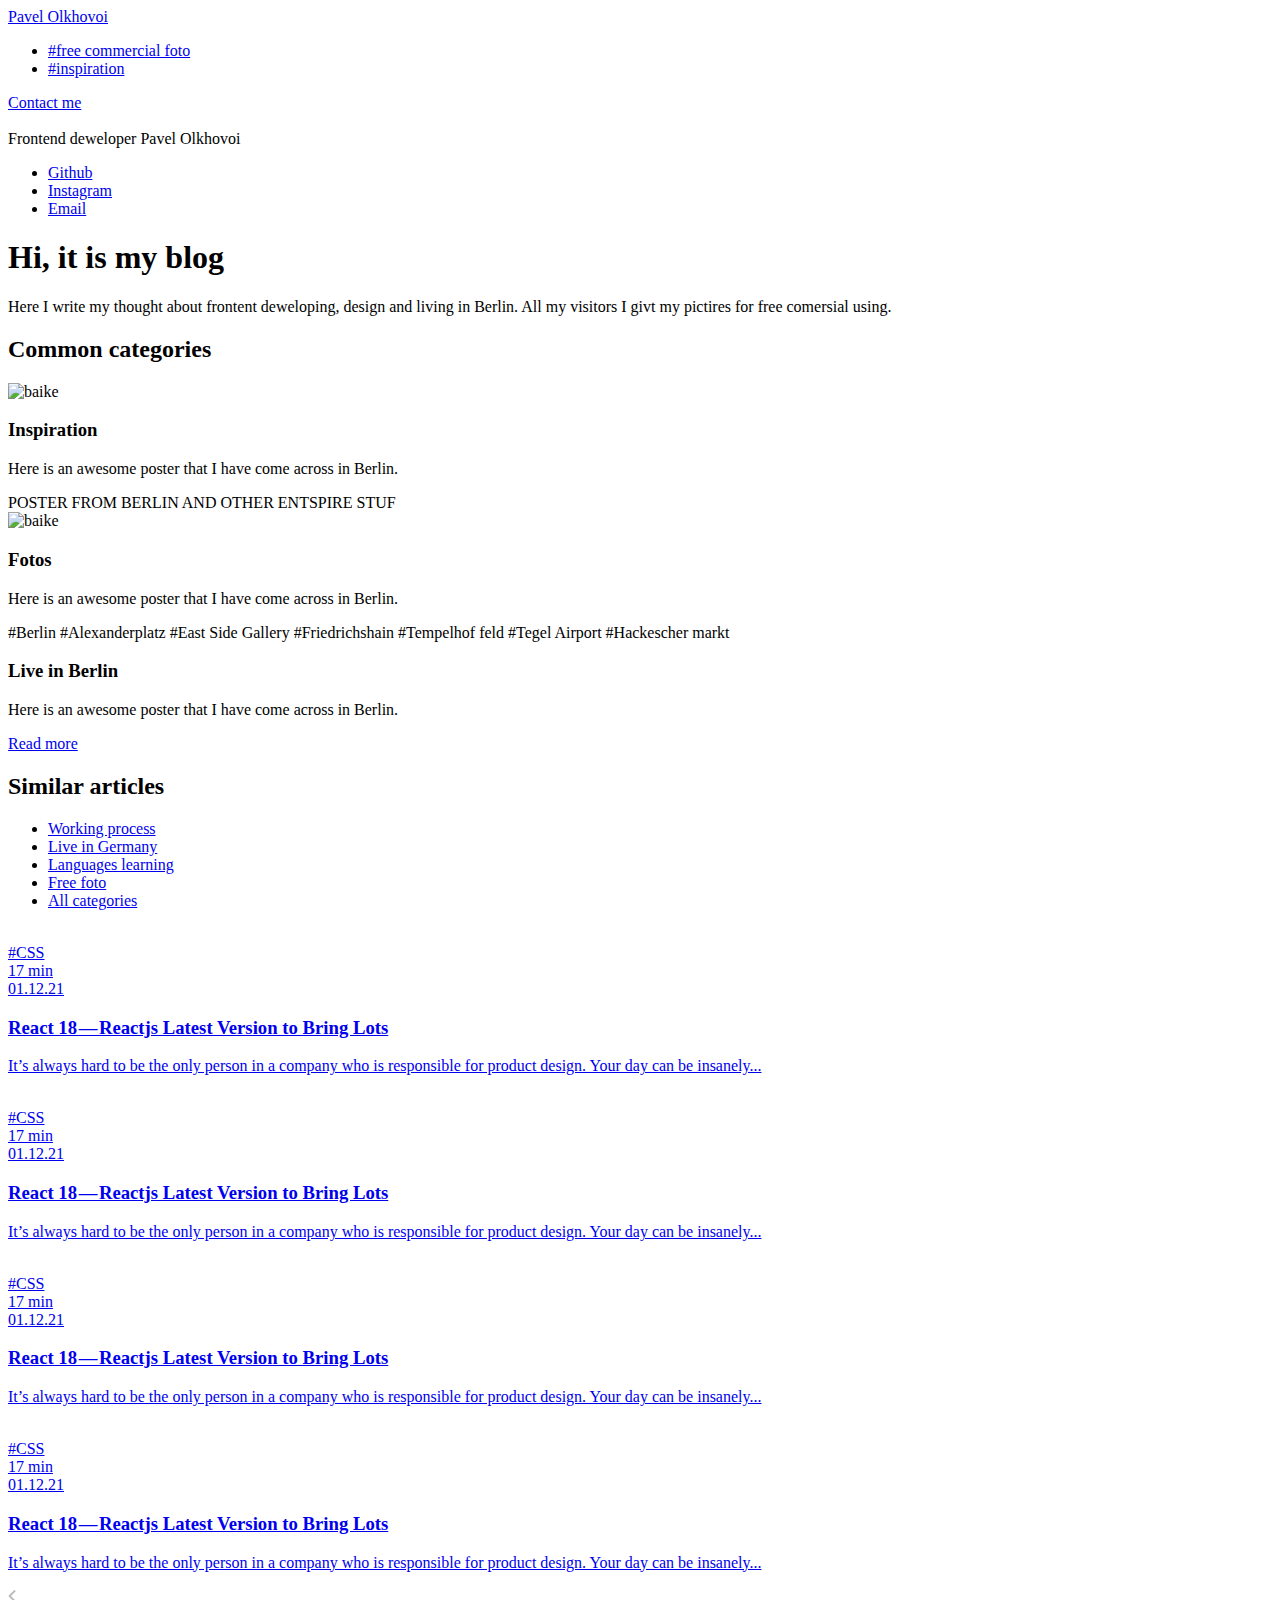
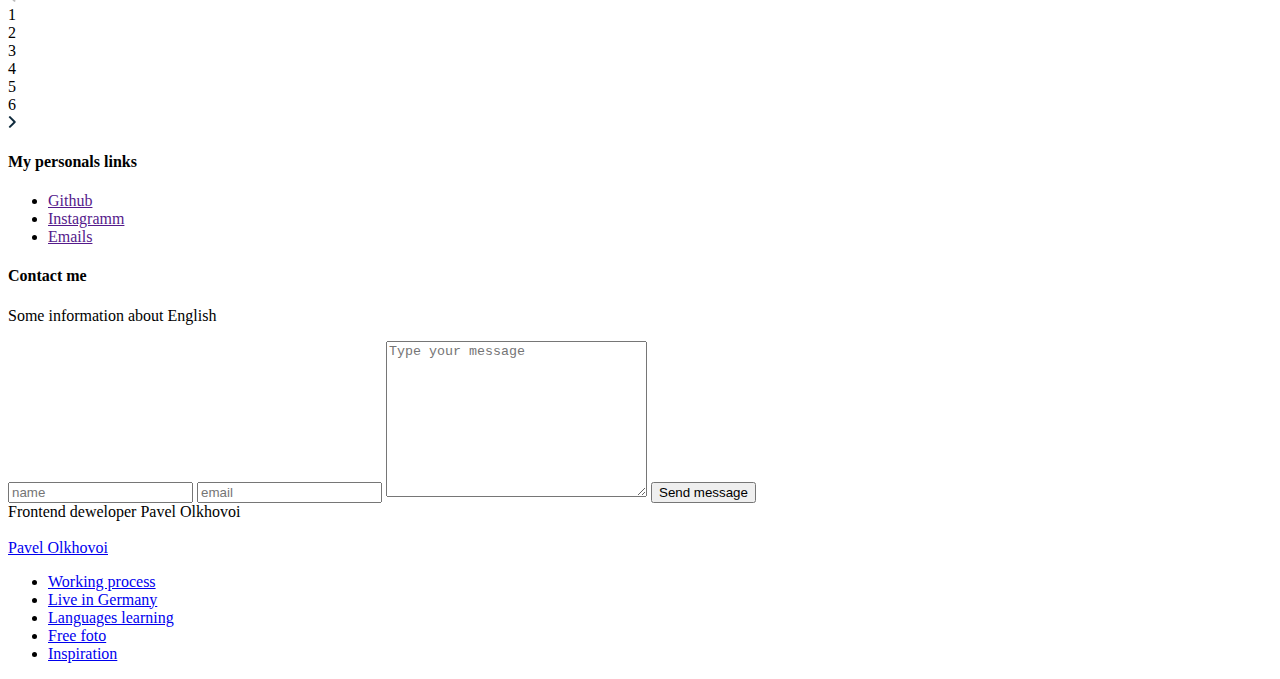
==== index.html @ 790a6400 "Add files via upload" ====
<!DOCTYPE html>
<html lang="en">
<head>
    <meta charset="UTF-8">
    <meta http-equiv="X-UA-Compatible" content="IE=edge">
    <meta name="viewport" content="width=device-width, initial-scale=1.0">
    <title>Pavel Olkhovoi</title>
    <link rel="preconnect" href="https://fonts.googleapis.com">
    <link rel="preconnect" href="https://fonts.gstatic.com" crossorigin>
    <link href="https://fonts.googleapis.com/css2?family=Lato&family=Poppins:wght@400;500;700&display=swap" rel="stylesheet">
    <link rel="stylesheet" href="css/style.css">
</head>
<body>
    <div class="wrapper">
        <div class="container">
            <header class="header">
                <div class="header__logo logo">
                    <a href="#" class="logo__link link">Pavel Olkhovoi</a>
                </div>
                <nav class="header__nav nav">
                    <ul class="nav__links">
                        <li class="nav__item">
                            <a href="#" class="nav__link link">#free commercial foto</a>
                        </li>
                        <li class="nav__item nav__item-link">
                            <a href="#" class="nav__link link">#inspiration</a>
                        </li>
                    </ul>
                </nav>
                <a href="#" class="header__button button">
                    <span class="button__text">Contact me</span>
                </a>
            </header>
            <main class="content">
                <div class="content__image">
                    <div class="content__image-cover">
                        <img src="img/photo-1628157588553-5eeea00af15c.jfif" alt="" class="content__img">
                    </div>
                    <span class="content__bage bage">Frontend deweloper Pavel Olkhovoi</span>
                </div>
                <nav class="content__nav nav">
                    <ul class="content__links">
                        <li class="content__item content__item-one">
                            <a href="#" class="content__link link">Github</a>
                        </li>
                        <li class="content__item">
                            <a href="#" class="content__link link">Instagram</a>
                        </li>
                        <li class="content__item">
                            <a href="#" class="content__link link">Email</a>
                        </li>
                    </ul>
                </nav>
                <div class="content__hero">
                    <h1 class="content__title title">Hi, it is my blog</h1>
                    <p class="title__description">
                        Here I write my thought about frontent deweloping,
                        design and living in Berlin. 
                        All my visitors I givt my pictires for free comersial using.
                    </p>
                </div>
            </main>
            <section class="categories">
                <div class="categories__header">
                    <h2 class="categories__tile title">
                        Common categories
                    </h2>
                </div>
                <div class="categories__banner  categories__banner-inspiration banner">
                    <div class="banner__promo">
                        <div class="banner__image">
                            <img src="img/photo-1605731693953-ebbbeb3c091c.jpg" alt="baike" class="banner__img">
                        </div>
                    </div>
                    <div class="banner__category">
                        <h3 class="banner__title title">Inspiration</h3>
                        <p class="banner__text">
                            Here is an awesome poster that I have come across in Berlin.
                        </p>
                    </div>
                    <span class="footer__bage bage">POSTER FROM BERLIN AND OTHER ENTSPIRE STUF</span>
                </div>
                <div class="categories__banner  categories__banner-fotos banner">
                    <div class="banner__promo">
                        <div class="banner__image">
                            <img src="img/photo-1605731693953-ebbbeb3c091c.jpg" alt="baike" class="banner__img">
                        </div>
                    </div>
                    <div class="banner__category banner__category-biggest">
                        <h3 class="banner__title title banner__title-big">Fotos</h3>
                        <p class="banner__text">
                            Here is an awesome poster that I have come across in Berlin.
                        </p>
                    </div>
                    <span class="banner__bage bage">#Berlin #Alexanderplatz #East Side Gallery #Friedrichshain #Tempelhof feld #Tegel Airport
                        #Hackescher markt
                    </span>
                </div>
                <div class="categories__banner  categories__banner-live banner">
                    <div class="banner__category banner__category-live">
                        <h3 class="banner__title title">Live in Berlin</h3>
                        <p class="banner__text">
                            Here is an awesome poster that I have come across in Berlin.
                        </p>
                        <a href="#" class="banner__link link">Read more</a>
                    </div>
                </div>
            </section>
            <section class="article-grid article-grid__header-side">
                <div class="article-grid__title-box">
                    <h2 class="article-grid__title title">Similar articles</h2>
                </div>
                <div class="article-grid__sidebar">
                    <ul class="sidebar__categories">
                        <li class="sidebar__list">
                            <a href="#" class="seidbar__link link">Working process</a>
                        </li>
                        <li class="sidebar__list">
                            <a href="#" class="seidbar__link link">Live in Germany</a>
                        </li>
                        <li class="sidebar__list">
                            <a href="#" class="seidbar__link link">Languages learning</a>
                        </li>
                        <li class="sidebar__list">
                            <a href="#" class="seidbar__link link">Free foto</a>
                        </li>
                        <li class="sidebar__list">
                            <a href="#" class="seidbar__link link">All categories</a>
                        </li>
                    </ul> 
                </div>
                <div class="article-grid__cover article-grid__cover-main">
                    <article class="article__wrapper article-grid__wrapper">
                        <a href="article.html" class="article__link">
                            <div class="article__image">
                                <div class="article__cover">
                                    <img src="/img/photo-1605731693953-ebbbeb3c091c.jpg" alt="" class="article__img">
                                </div>
                                <span class="article__bage bage">
                                    <div class="article__category">#CSS</div>
                                    <div class="article__time">17 min</div>
                                    <div class="article__date">01.12.21</div>
                                </span>
                            </div>
                            <h3 class="article__title">React 18 — Reactjs Latest Version to Bring Lots</h3>
                            <p class="article__text">It’s always hard to be the only person in a company who is responsible for product design. Your day can be insanely...</p>
                        </a>
                    </article>
                    <article class="article__wrapper article-grid__wrapper">
                        <a href="article.html" class="article__link">
                            <div class="article__image">
                                <div class="article__cover">
                                    <img src="/img/photo-1605731693953-ebbbeb3c091c.jpg" alt="" class="article__img">
                                </div>
                                <span class="article__bage bage">
                                    <div class="article__category">#CSS</div>
                                    <div class="article__time">17 min</div>
                                    <div class="article__date">01.12.21</div>
                                </span>
                            </div>
                            <h3 class="article__title">React 18 — Reactjs Latest Version to Bring Lots</h3>
                            <p class="article__text">It’s always hard to be the only person in a company who is responsible for product design. Your day can be insanely...</p>
                        </a>
                    </article>
                    <article class="article__wrapper article-grid__wrapper">
                        <a href="article.html" class="article__link">
                            <div class="article__image">
                                <div class="article__cover">
                                    <img src="/img/photo-1605731693953-ebbbeb3c091c.jpg" alt="" class="article__img">
                                </div>
                                <span class="article__bage bage">
                                    <div class="article__category">#CSS</div>
                                    <div class="article__time">17 min</div>
                                    <div class="article__date">01.12.21</div>
                                </span>
                            </div>
                            <h3 class="article__title">React 18 — Reactjs Latest Version to Bring Lots</h3>
                            <p class="article__text">It’s always hard to be the only person in a company who is responsible for product design. Your day can be insanely...</p>
                        </a>
                    </article>
                    <article class="article__wrapper article-grid__wrapper">
                        <a href="article.html" class="article__link">
                            <div class="article__image">
                                <div class="article__cover">
                                    <img src="/img/photo-1605731693953-ebbbeb3c091c.jpg" alt="" class="article__img">
                                </div>
                                <span class="article__bage bage">
                                    <div class="article__category">#CSS</div>
                                    <div class="article__time">17 min</div>
                                    <div class="article__date">01.12.21</div>
                                </span>
                            </div>
                            <h3 class="article__title">React 18 — Reactjs Latest Version to Bring Lots</h3>
                            <p class="article__text">It’s always hard to be the only person in a company who is responsible for product design. Your day can be insanely...</p>
                        </a>
                    </article>
                </div>
                <div class="pagination__grid">
                    <div class="articles-pagination pagination">
                        <div class="pagination__items">
                            <div class="pagination__arrow pagination__arrow-left">
                                <svg width="8" height="12" viewBox="0 0 8 12" fill="none" xmlns="http://www.w3.org/2000/svg">
                                    <path d="M0.914336 6.71997C0.773643 6.57946 0.694511 6.38882 0.694336 6.18997V5.80997C0.69664 5.61156 0.775452 5.4217 0.914336 5.27997L6.05434 0.149974C6.14822 0.055318 6.27602 0.0020752 6.40934 0.0020752C6.54265 0.0020752 6.67045 0.055318 6.76434 0.149974L7.47434 0.859974C7.5684 0.952138 7.62141 1.07828 7.62141 1.20997C7.62141 1.34166 7.5684 1.46781 7.47434 1.55997L3.02434 5.99997L7.47434 10.44C7.56899 10.5339 7.62224 10.6617 7.62224 10.795C7.62224 10.9283 7.56899 11.0561 7.47434 11.15L6.76434 11.85C6.67045 11.9446 6.54265 11.9979 6.40934 11.9979C6.27602 11.9979 6.14822 11.9446 6.05434 11.85L0.914336 6.71997Z" fill="#BCBCBC"/>
                                </svg>
                            </div>
                            <div class="pagination__item pagination__item-active">1</div>
                            <div class="pagination__item">2</div>
                            <div class="pagination__item">3</div>
                            <div class="pagination__item">4</div>
                            <div class="pagination__item">5</div>
                            <div class="pagination__item">6</div>
                            <div class="pagination__arrow pagination__arrow-right">
                                <svg width="8" height="12" viewBox="0 0 8 12" fill="none" xmlns="http://www.w3.org/2000/svg">
                                    <path d="M7.47434 6.71997C7.61503 6.57946 7.69416 6.38882 7.69434 6.18997V5.80997C7.69203 5.61156 7.61322 5.4217 7.47434 5.27997L2.33434 0.149974C2.24045 0.055318 2.11265 0.0020752 1.97934 0.0020752C1.84602 0.0020752 1.71822 0.055318 1.62434 0.149974L0.914336 0.859974C0.820271 0.952138 0.767264 1.07828 0.767264 1.20997C0.767264 1.34166 0.820271 1.46781 0.914336 1.55997L5.36434 5.99997L0.914336 10.44C0.819679 10.5339 0.766437 10.6617 0.766437 10.795C0.766437 10.9283 0.819679 11.0561 0.914336 11.15L1.62434 11.85C1.71822 11.9446 1.84602 11.9979 1.97934 11.9979C2.11265 11.9979 2.24045 11.9446 2.33434 11.85L7.47434 6.71997Z" fill="#0F2B3D"/>
                                </svg>
                            </div>
                        </div>
                    </div>
                </div>
            </section>
        </div>
        <footer class="footer">
            <div class="footer__grid container">
                <div class="footer__social">
                    <h4 class="footer__title">My personals links</h4>
                    <ul class="footer__links">
                         <li class="footer__links-item">
                             <a href="" class="footer__link link">Github</a>
                         </li>
                         <li class="footer__links-item">
                             <a href="" class="footer__link link">Instagramm</a>
                         </li>
                         <li class="footer__links-item">
                             <a href="" class="footer__link link">Emails</a>
                         </li>
                     </ul>
                </div>
                <div class="footer__form">
                    <h4 class="footer__title">Contact me</h4>
                    <p class="title__text">Some information about English</p>
                    <form action="#" class="form">
                        <input class="form__name" type="text" placeholder="name">
                        <input class="form__email" type="email" placeholder="email">
                        <textarea class="form__textarea" name="message" id="" cols="30" rows="10" placeholder="Type your message"></textarea>
                        <button class="form__btn button">Send message</button>
                    </form>
                </div>
                <div class="footer__image">
                    <span class="footer__bage bage">Frontend deweloper Pavel Olkhovoi</span>
                    <div class="footer__img-cover">
                        <img src="/img/photo-1580489944761-15a19d654956.jfif" alt="" class="footer__img">
                    </div>
                </div>
                <div class="footer__name">
                    <a href="#" class="footer__link-name link">Pavel Olkhovoi</a>
                </div>
                <nav class="footer__navigation">
                    <ul class="footer__category">
                        <li class="footer__category-link">
                            <a href="#" class="footer__category-link">Working process</a>
                        </li>
                        <li class="footer__category-link">
                             <a href="#" class="footer__category-link">Live in Germany</a>
                         </li>
                         <li class="footer__category-link">
                             <a href="#" class="footer__category-link">Languages learning</a>
                         </li>
                         <li class="footer__category-link">
                             <a href="#" class="footer__category-link">Free foto</a>
                         </li>
                         <li class="footer__category-link">
                             <a href="#" class="footer__category-link">Inspiration</a>
                         </li>
                    </ul>
                </nav>
            </div>
         </footer>
    </div>
</body>
<script src="js/main.js"></script>
</html>
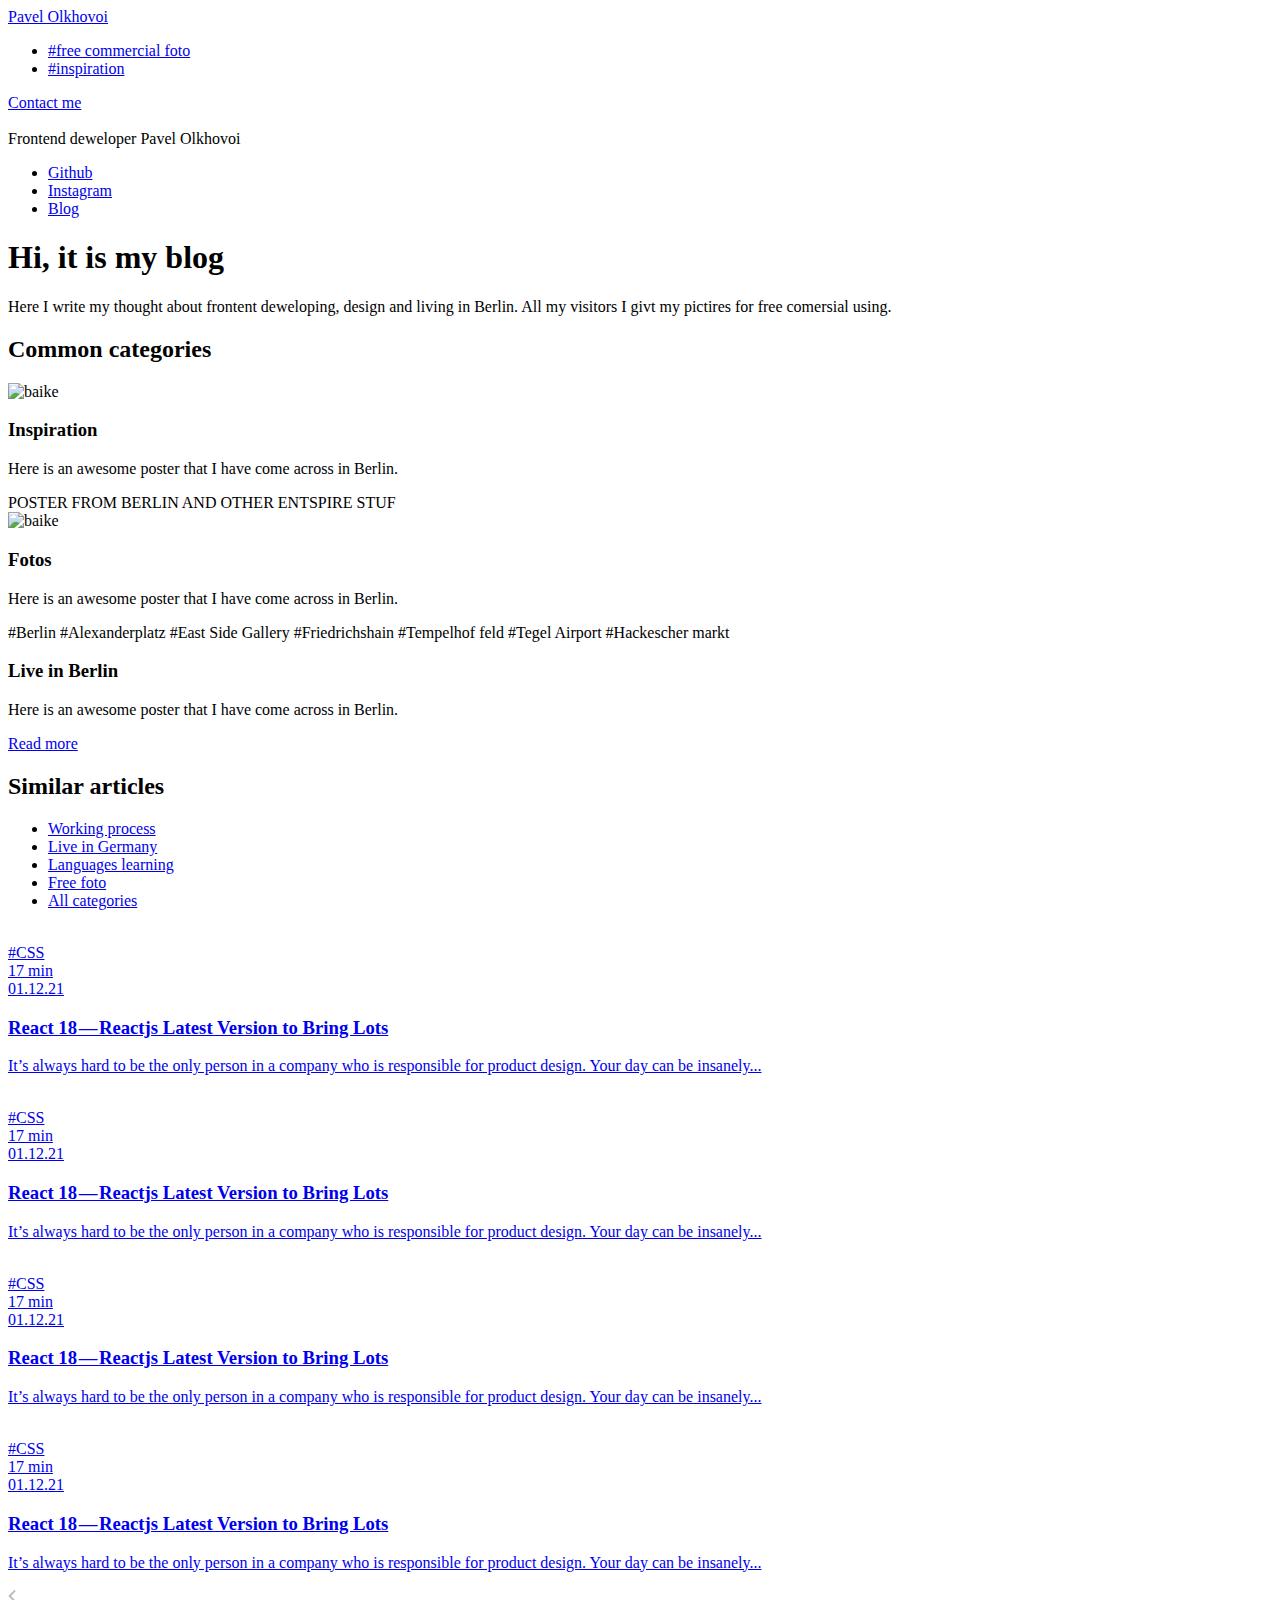
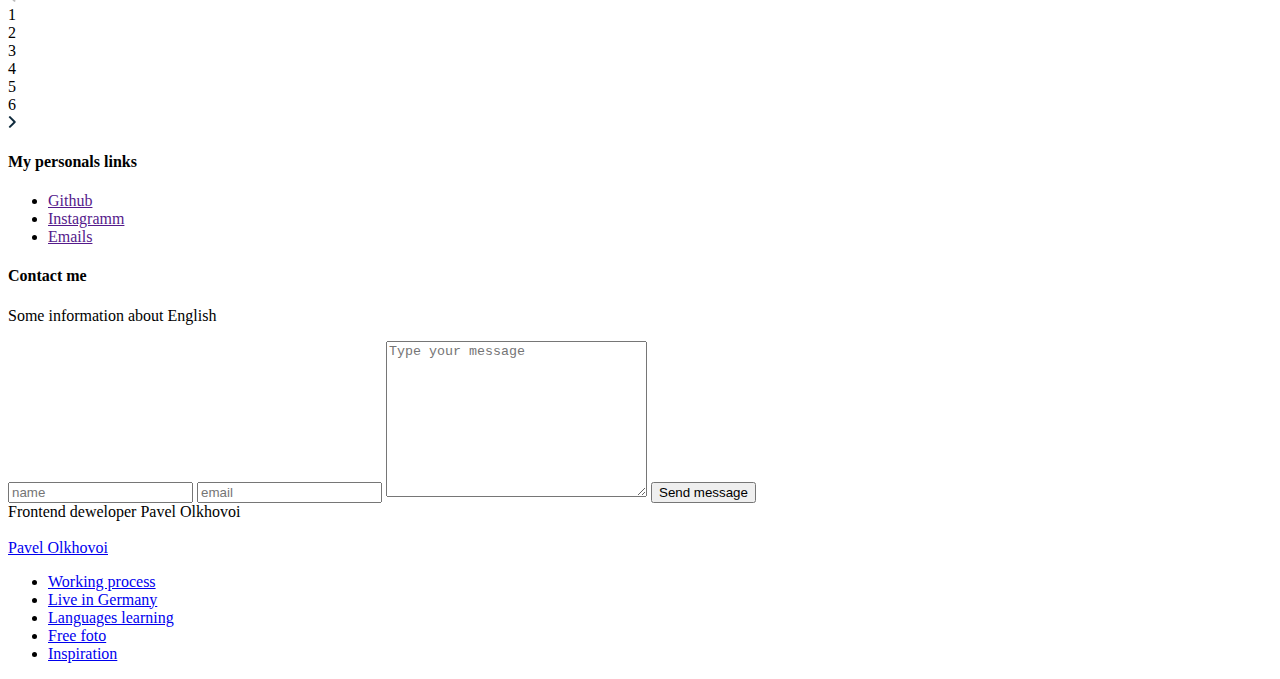
==== commit 0cf17f35: "Add files via upload" ====
--- a/index.html
+++ b/index.html
@@ -41,13 +41,13 @@
                 <nav class="content__nav nav">
                     <ul class="content__links">
                         <li class="content__item content__item-one">
-                            <a href="#" class="content__link link">Github</a>
+                            <a href="https://github.com/PavelOlkhovoi" class="content__link link">Github</a>
                         </li>
                         <li class="content__item">
                             <a href="#" class="content__link link">Instagram</a>
                         </li>
                         <li class="content__item">
-                            <a href="#" class="content__link link">Email</a>
+                            <a href="categories.html" class="content__link link">Blog</a>
                         </li>
                     </ul>
                 </nav>
@@ -134,55 +134,55 @@
                         <a href="article.html" class="article__link">
                             <div class="article__image">
                                 <div class="article__cover">
-                                    <img src="/img/photo-1605731693953-ebbbeb3c091c.jpg" alt="" class="article__img">
-                                </div>
-                                <span class="article__bage bage">
-                                    <div class="article__category">#CSS</div>
-                                    <div class="article__time">17 min</div>
-                                    <div class="article__date">01.12.21</div>
-                                </span>
-                            </div>
-                            <h3 class="article__title">React 18 — Reactjs Latest Version to Bring Lots</h3>
-                            <p class="article__text">It’s always hard to be the only person in a company who is responsible for product design. Your day can be insanely...</p>
-                        </a>
-                    </article>
-                    <article class="article__wrapper article-grid__wrapper">
-                        <a href="article.html" class="article__link">
-                            <div class="article__image">
-                                <div class="article__cover">
-                                    <img src="/img/photo-1605731693953-ebbbeb3c091c.jpg" alt="" class="article__img">
-                                </div>
-                                <span class="article__bage bage">
-                                    <div class="article__category">#CSS</div>
-                                    <div class="article__time">17 min</div>
-                                    <div class="article__date">01.12.21</div>
-                                </span>
-                            </div>
-                            <h3 class="article__title">React 18 — Reactjs Latest Version to Bring Lots</h3>
-                            <p class="article__text">It’s always hard to be the only person in a company who is responsible for product design. Your day can be insanely...</p>
-                        </a>
-                    </article>
-                    <article class="article__wrapper article-grid__wrapper">
-                        <a href="article.html" class="article__link">
-                            <div class="article__image">
-                                <div class="article__cover">
-                                    <img src="/img/photo-1605731693953-ebbbeb3c091c.jpg" alt="" class="article__img">
-                                </div>
-                                <span class="article__bage bage">
-                                    <div class="article__category">#CSS</div>
-                                    <div class="article__time">17 min</div>
-                                    <div class="article__date">01.12.21</div>
-                                </span>
-                            </div>
-                            <h3 class="article__title">React 18 — Reactjs Latest Version to Bring Lots</h3>
-                            <p class="article__text">It’s always hard to be the only person in a company who is responsible for product design. Your day can be insanely...</p>
-                        </a>
-                    </article>
-                    <article class="article__wrapper article-grid__wrapper">
-                        <a href="article.html" class="article__link">
-                            <div class="article__image">
-                                <div class="article__cover">
-                                    <img src="/img/photo-1605731693953-ebbbeb3c091c.jpg" alt="" class="article__img">
+                                    <img src="../img/photo-1580489944761-15a19d654956.jfif" alt="" class="article__img">
+                                </div>
+                                <span class="article__bage bage">
+                                    <div class="article__category">#CSS</div>
+                                    <div class="article__time">17 min</div>
+                                    <div class="article__date">01.12.21</div>
+                                </span>
+                            </div>
+                            <h3 class="article__title">React 18 — Reactjs Latest Version to Bring Lots</h3>
+                            <p class="article__text">It’s always hard to be the only person in a company who is responsible for product design. Your day can be insanely...</p>
+                        </a>
+                    </article>
+                    <article class="article__wrapper article-grid__wrapper">
+                        <a href="article.html" class="article__link">
+                            <div class="article__image">
+                                <div class="article__cover">
+                                    <img src="../img/photo-1599566150163-29194dcaad36.jfif" alt="" class="article__img">
+                                </div>
+                                <span class="article__bage bage">
+                                    <div class="article__category">#CSS</div>
+                                    <div class="article__time">17 min</div>
+                                    <div class="article__date">01.12.21</div>
+                                </span>
+                            </div>
+                            <h3 class="article__title">React 18 — Reactjs Latest Version to Bring Lots</h3>
+                            <p class="article__text">It’s always hard to be the only person in a company who is responsible for product design. Your day can be insanely...</p>
+                        </a>
+                    </article>
+                    <article class="article__wrapper article-grid__wrapper">
+                        <a href="article.html" class="article__link">
+                            <div class="article__image">
+                                <div class="article__cover">
+                                    <img src="../img/photo-1628157588553-5eeea00af15c.jfif" alt="" class="article__img">
+                                </div>
+                                <span class="article__bage bage">
+                                    <div class="article__category">#CSS</div>
+                                    <div class="article__time">17 min</div>
+                                    <div class="article__date">01.12.21</div>
+                                </span>
+                            </div>
+                            <h3 class="article__title">React 18 — Reactjs Latest Version to Bring Lots</h3>
+                            <p class="article__text">It’s always hard to be the only person in a company who is responsible for product design. Your day can be insanely...</p>
+                        </a>
+                    </article>
+                    <article class="article__wrapper article-grid__wrapper">
+                        <a href="article.html" class="article__link">
+                            <div class="article__image">
+                                <div class="article__cover">
+                                    <img src="../img/photo-1580489944761-15a19d654956.jfif" alt="" class="article__img">
                                 </div>
                                 <span class="article__bage bage">
                                     <div class="article__category">#CSS</div>
@@ -248,7 +248,7 @@
                 <div class="footer__image">
                     <span class="footer__bage bage">Frontend deweloper Pavel Olkhovoi</span>
                     <div class="footer__img-cover">
-                        <img src="/img/photo-1580489944761-15a19d654956.jfif" alt="" class="footer__img">
+                        <img src="../img/photo-1580489944761-15a19d654956.jfif" alt="" class="footer__img">
                     </div>
                 </div>
                 <div class="footer__name">
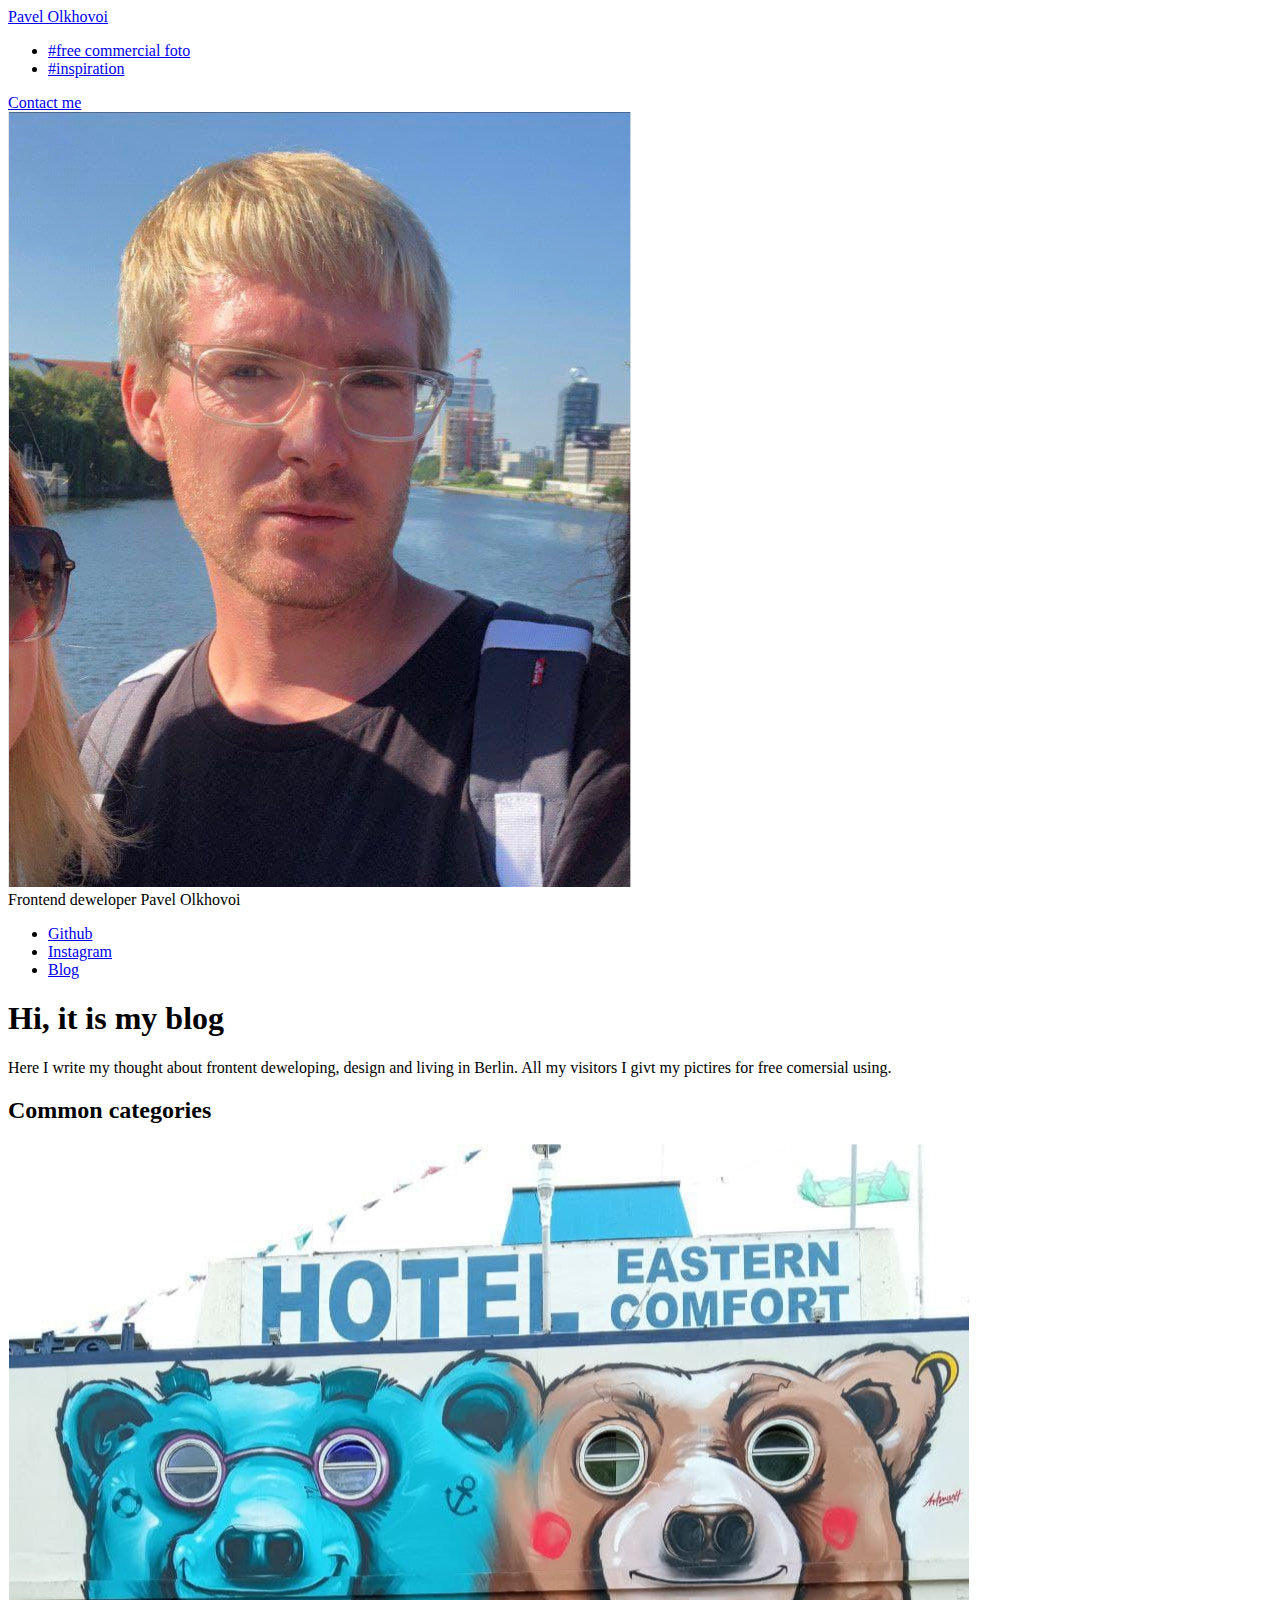
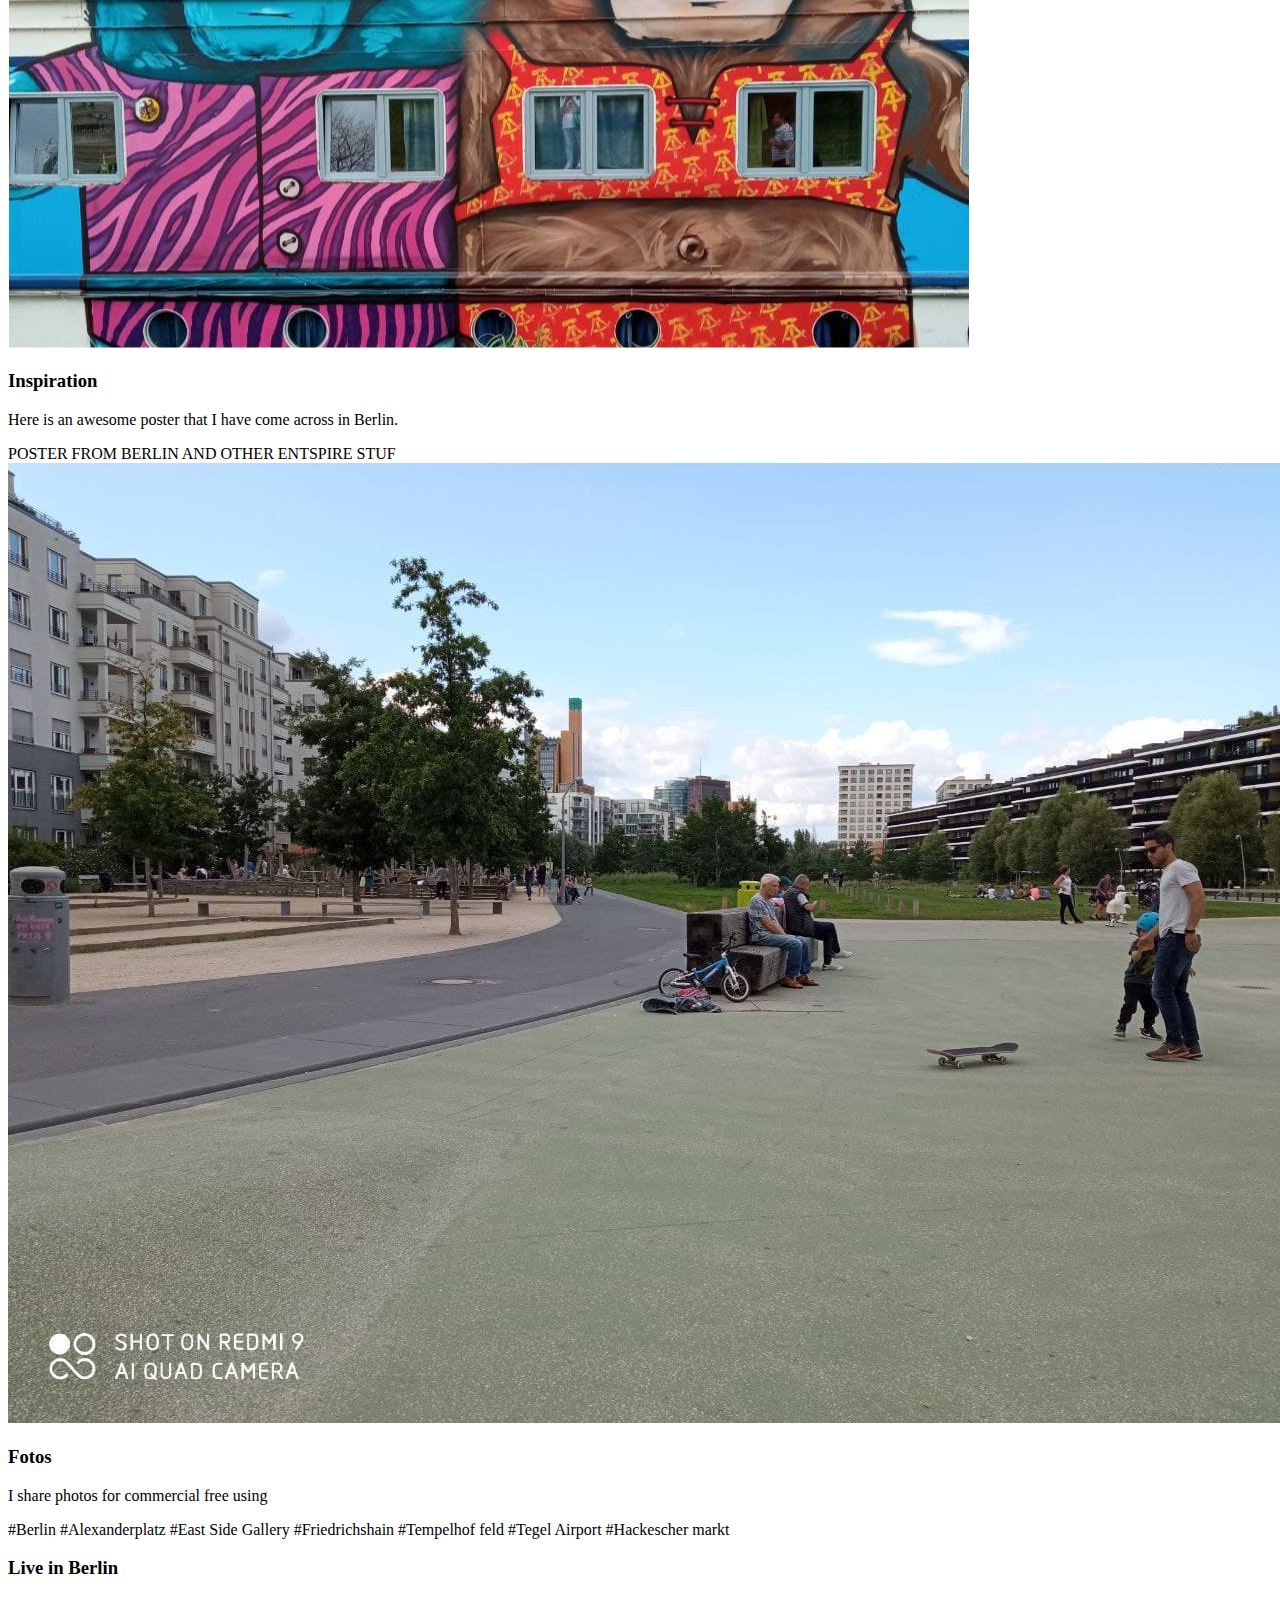
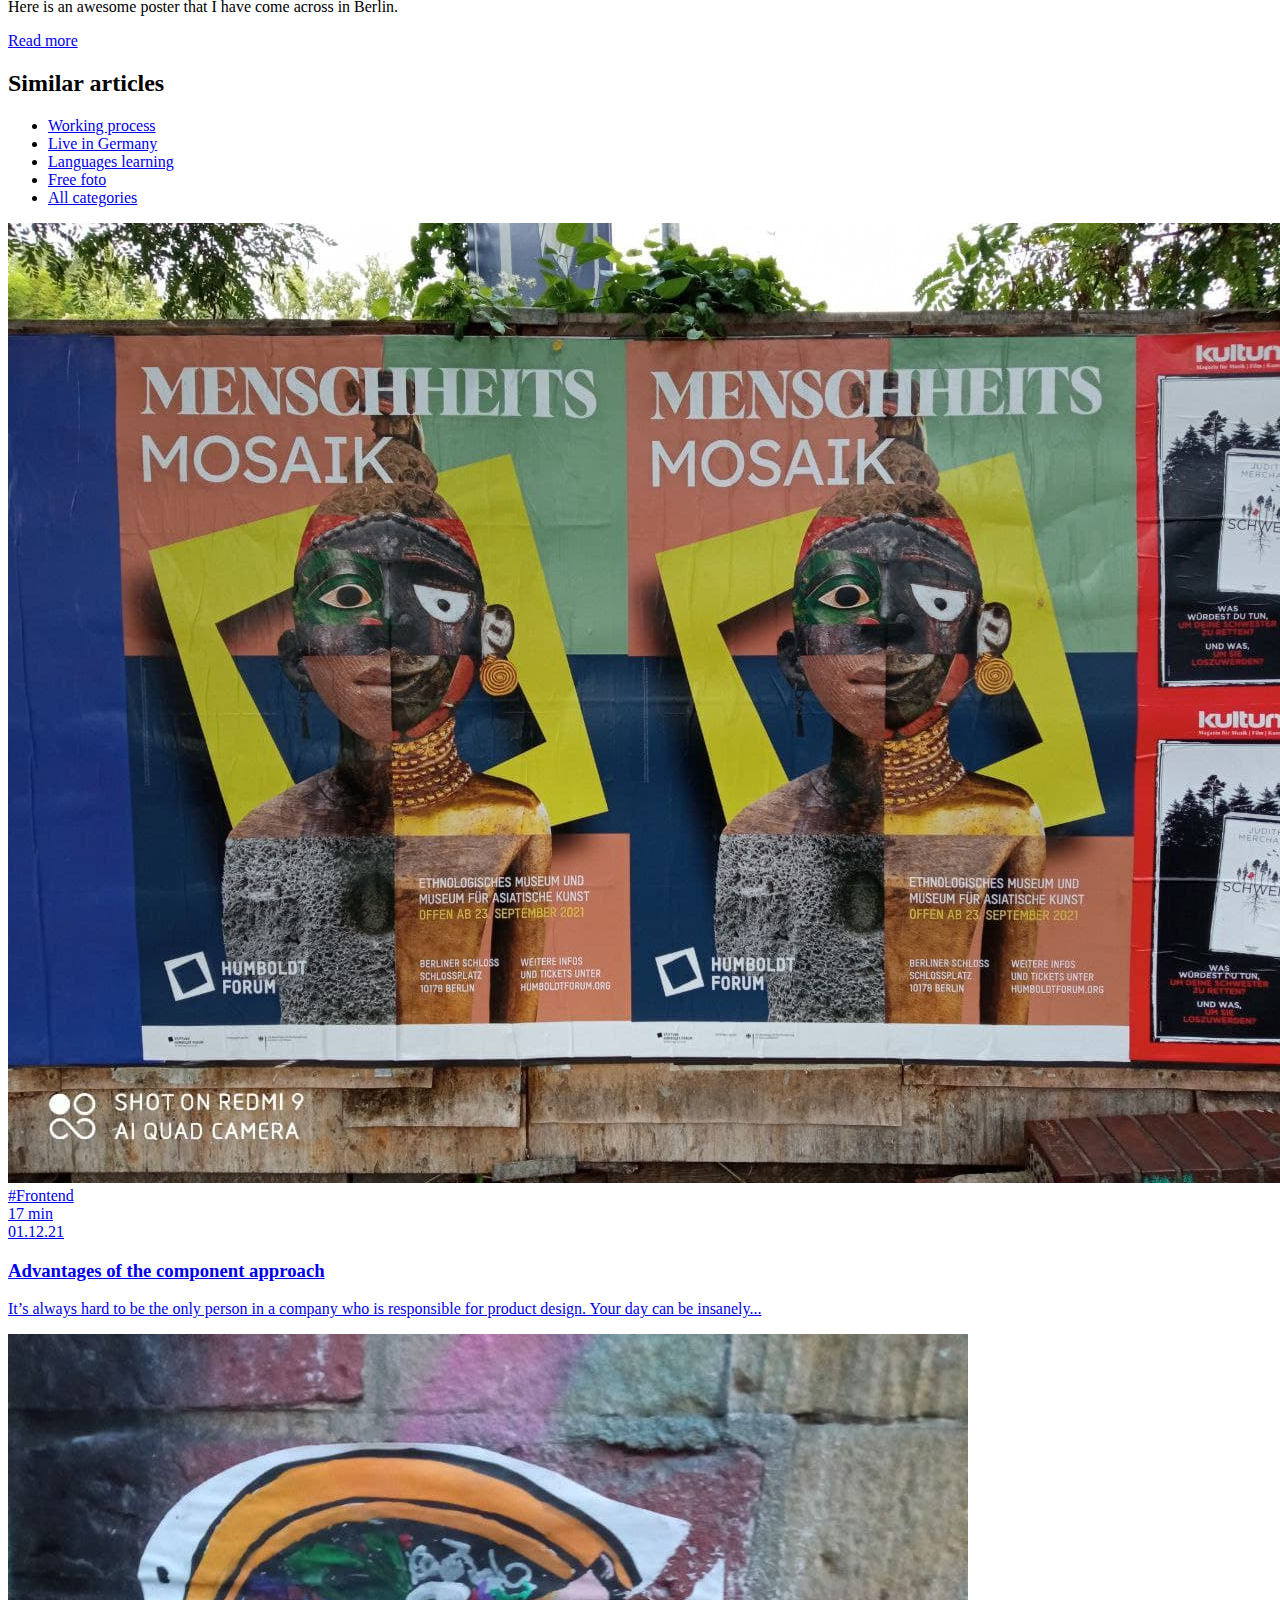
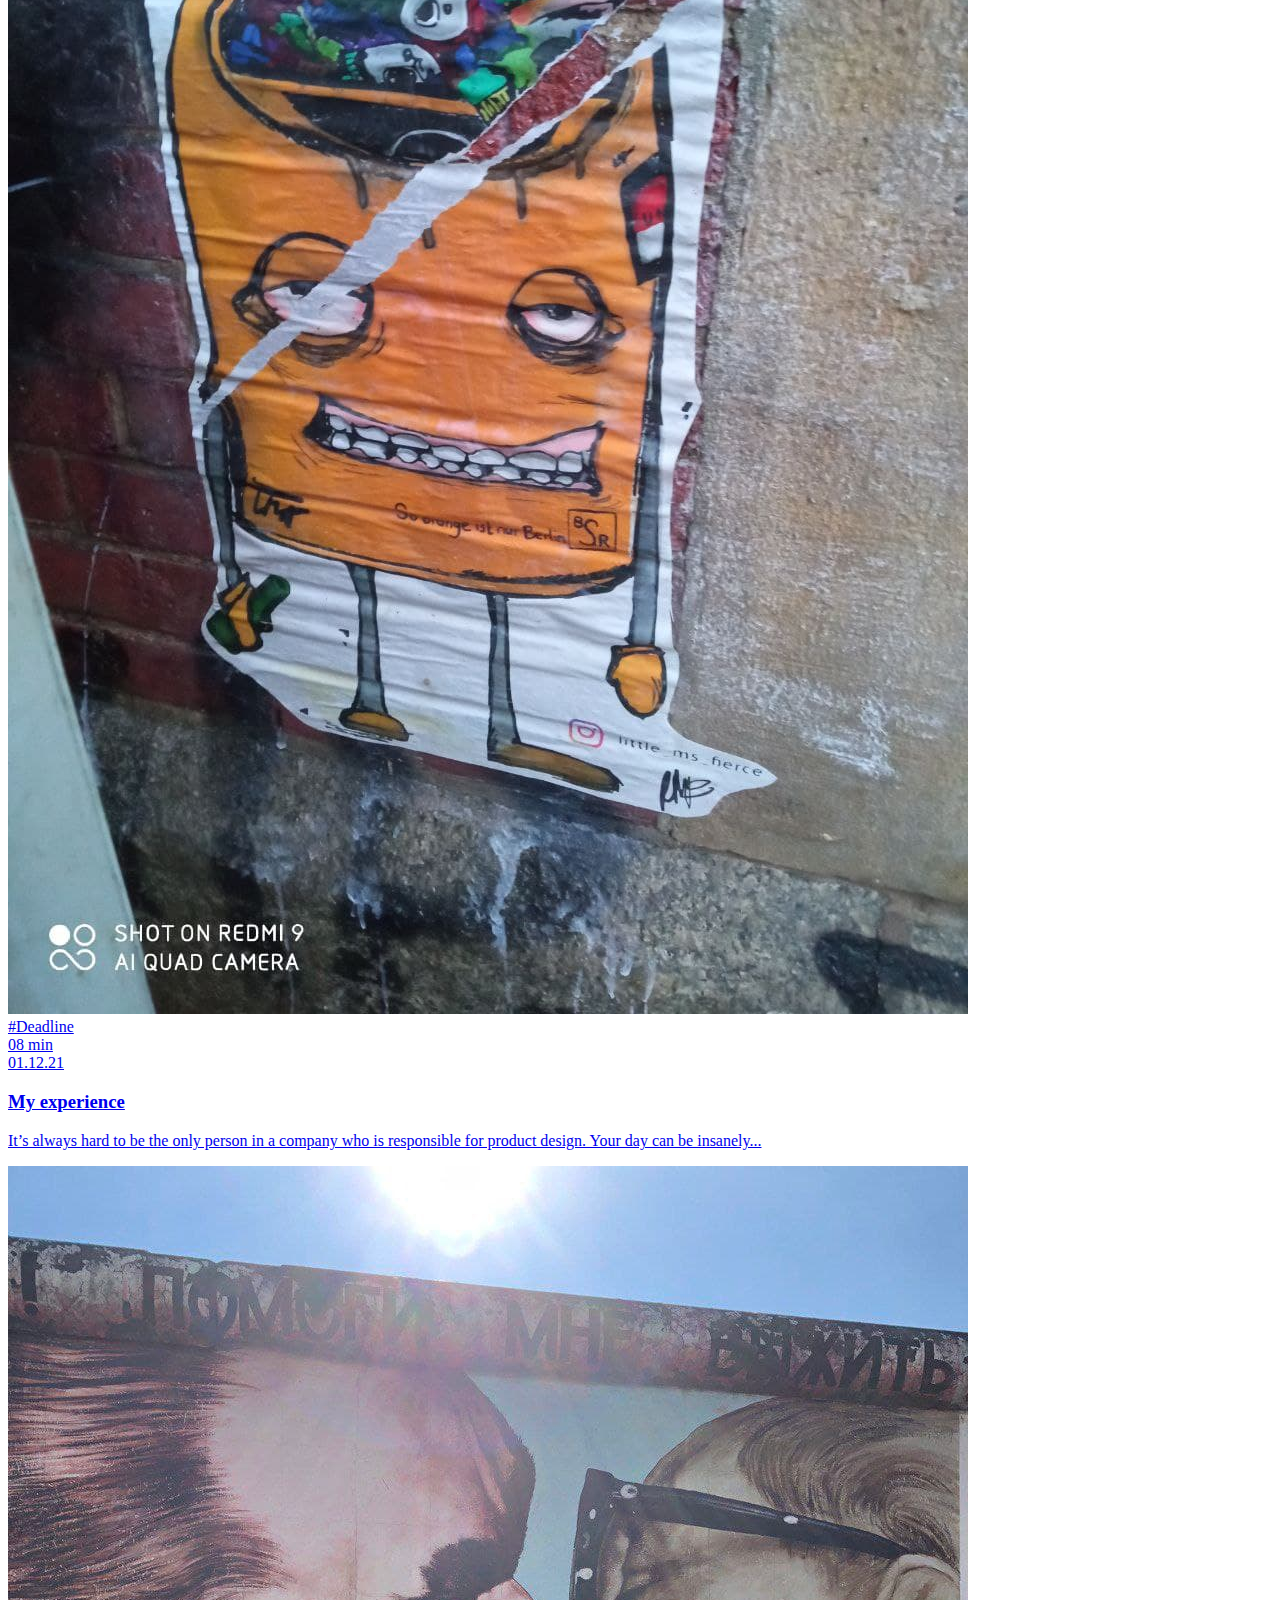
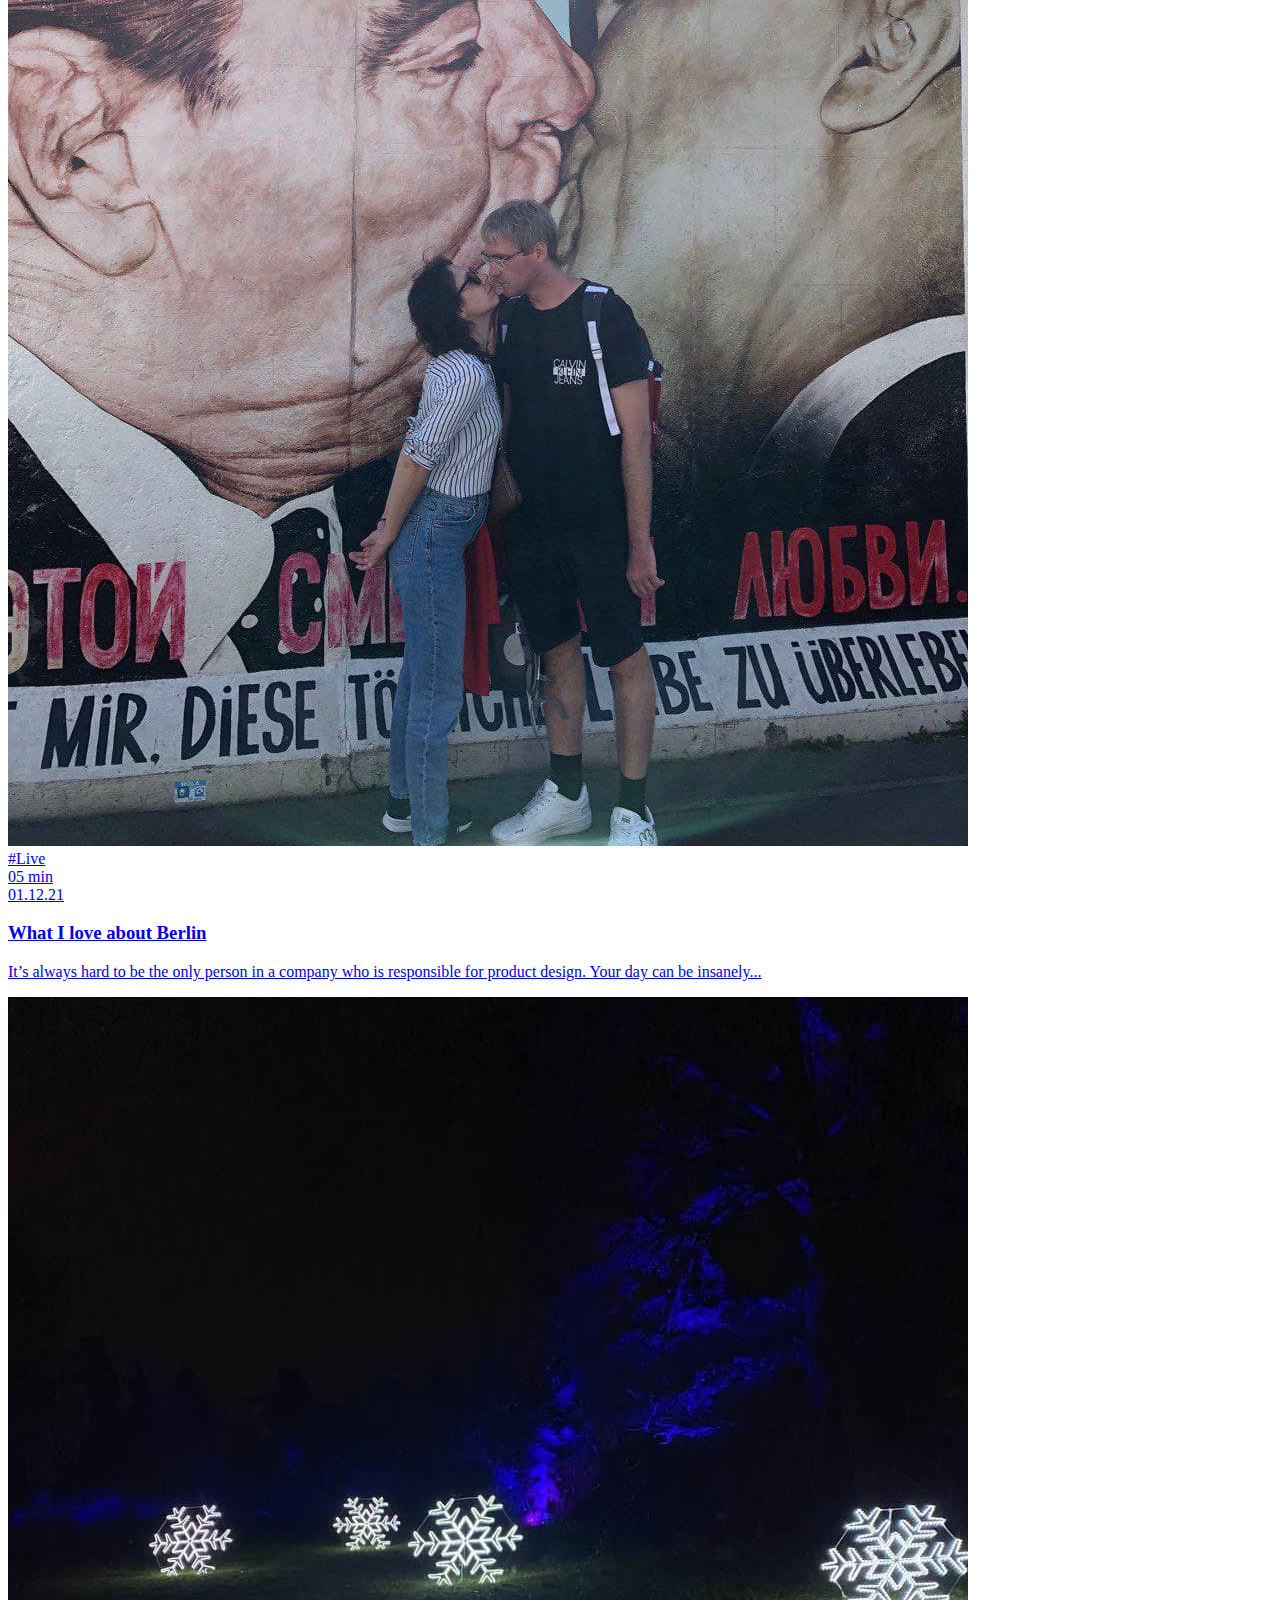
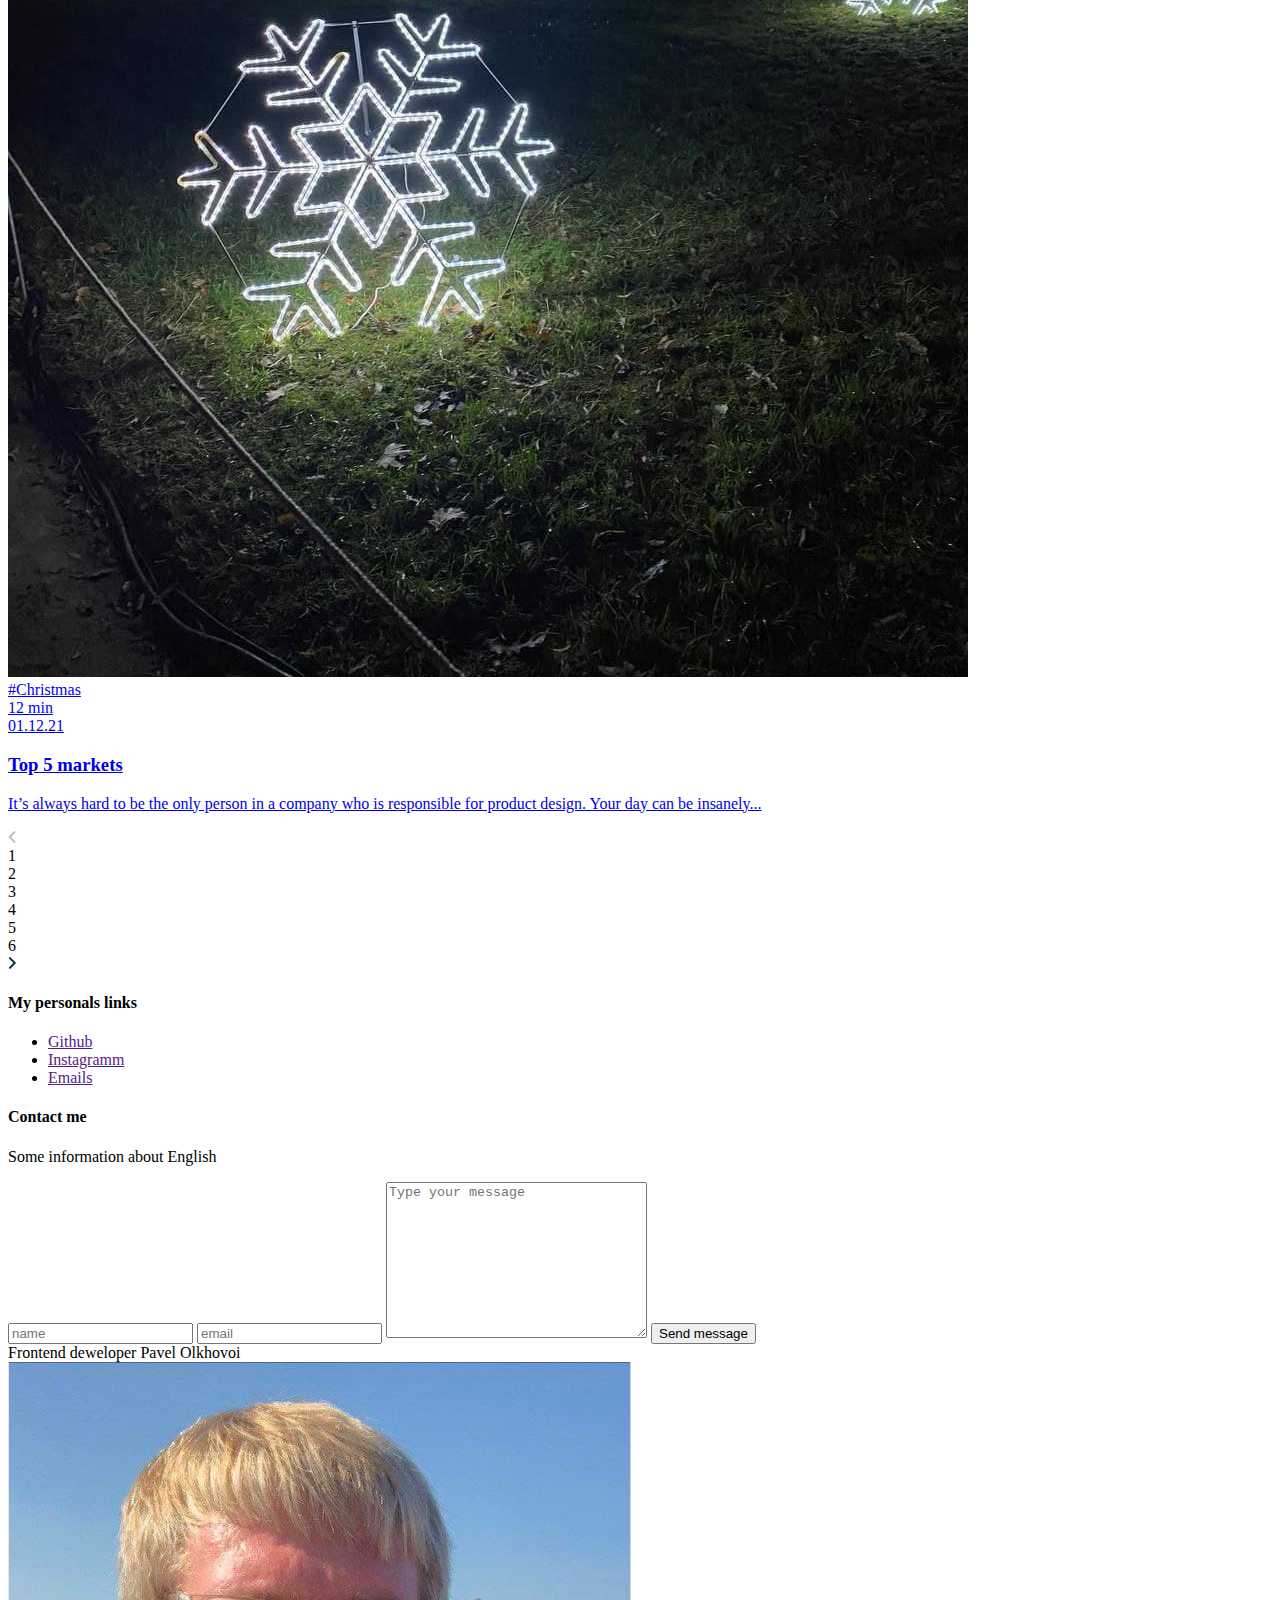
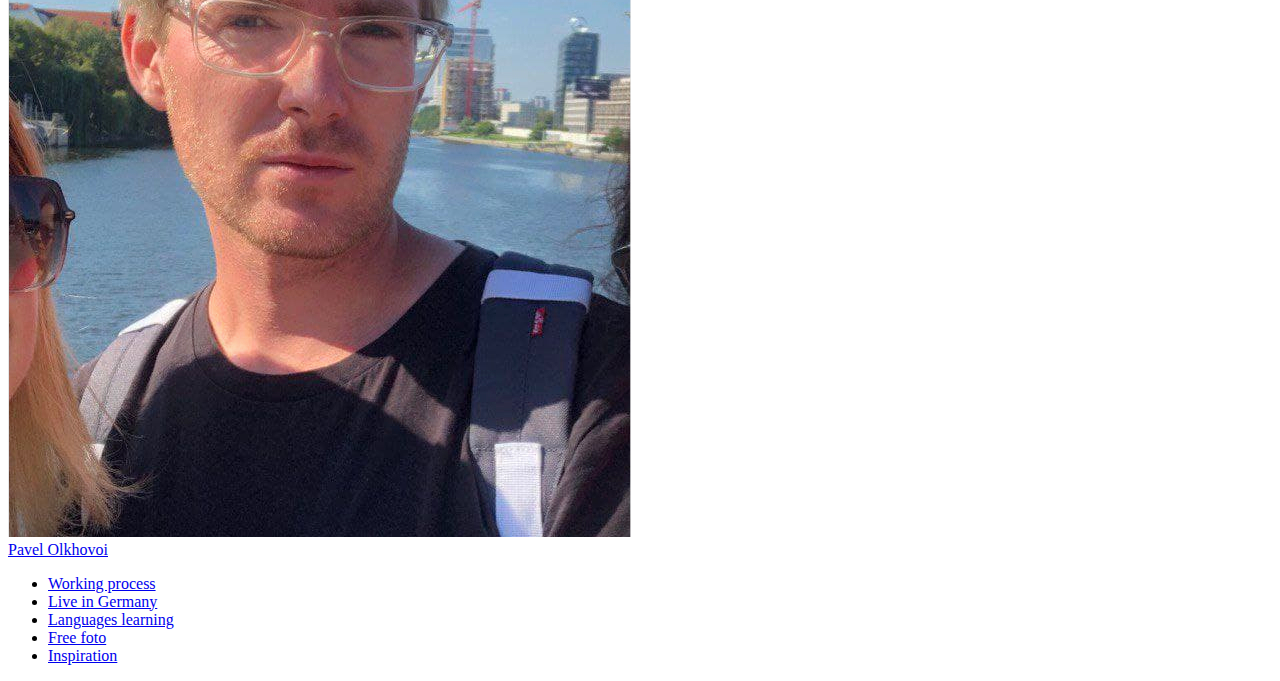
==== commit 75b4936a: "Add files via upload" ====
--- a/index.html
+++ b/index.html
@@ -9,6 +9,7 @@
     <link rel="preconnect" href="https://fonts.gstatic.com" crossorigin>
     <link href="https://fonts.googleapis.com/css2?family=Lato&family=Poppins:wght@400;500;700&display=swap" rel="stylesheet">
     <link rel="stylesheet" href="css/style.css">
+    <link rel="icon" href="favicon.ico">
 </head>
 <body>
     <div class="wrapper">
@@ -34,7 +35,7 @@
             <main class="content">
                 <div class="content__image">
                     <div class="content__image-cover">
-                        <img src="img/photo-1628157588553-5eeea00af15c.jfif" alt="" class="content__img">
+                        <img src="img/me.jpg" alt="" class="content__img">
                     </div>
                     <span class="content__bage bage">Frontend deweloper Pavel Olkhovoi</span>
                 </div>
@@ -69,7 +70,7 @@
                 <div class="categories__banner  categories__banner-inspiration banner">
                     <div class="banner__promo">
                         <div class="banner__image">
-                            <img src="img/photo-1605731693953-ebbbeb3c091c.jpg" alt="baike" class="banner__img">
+                            <img src="img/two.jpg" alt="baike" class="banner__img">
                         </div>
                     </div>
                     <div class="banner__category">
@@ -83,13 +84,13 @@
                 <div class="categories__banner  categories__banner-fotos banner">
                     <div class="banner__promo">
                         <div class="banner__image">
-                            <img src="img/photo-1605731693953-ebbbeb3c091c.jpg" alt="baike" class="banner__img">
+                            <img src="img/photo_2021-12-25_22-20-36.jpg" alt="Fog in Berlin" class="banner__img">
                         </div>
                     </div>
                     <div class="banner__category banner__category-biggest">
                         <h3 class="banner__title title banner__title-big">Fotos</h3>
                         <p class="banner__text">
-                            Here is an awesome poster that I have come across in Berlin.
+                            I share photos for commercial free using
                         </p>
                     </div>
                     <span class="banner__bage bage">#Berlin #Alexanderplatz #East Side Gallery #Friedrichshain #Tempelhof feld #Tegel Airport
@@ -134,63 +135,63 @@
                         <a href="article.html" class="article__link">
                             <div class="article__image">
                                 <div class="article__cover">
-                                    <img src="../img/photo-1580489944761-15a19d654956.jfif" alt="" class="article__img">
-                                </div>
-                                <span class="article__bage bage">
-                                    <div class="article__category">#CSS</div>
+                                    <img src="img/mosaik.jpg" alt="" class="article__img">
+                                </div>
+                                <span class="article__bage bage">
+                                    <div class="article__category">#Frontend</div>
                                     <div class="article__time">17 min</div>
                                     <div class="article__date">01.12.21</div>
                                 </span>
                             </div>
-                            <h3 class="article__title">React 18 — Reactjs Latest Version to Bring Lots</h3>
-                            <p class="article__text">It’s always hard to be the only person in a company who is responsible for product design. Your day can be insanely...</p>
-                        </a>
-                    </article>
-                    <article class="article__wrapper article-grid__wrapper">
-                        <a href="article.html" class="article__link">
-                            <div class="article__image">
-                                <div class="article__cover">
-                                    <img src="../img/photo-1599566150163-29194dcaad36.jfif" alt="" class="article__img">
-                                </div>
-                                <span class="article__bage bage">
-                                    <div class="article__category">#CSS</div>
-                                    <div class="article__time">17 min</div>
-                                    <div class="article__date">01.12.21</div>
-                                </span>
-                            </div>
-                            <h3 class="article__title">React 18 — Reactjs Latest Version to Bring Lots</h3>
-                            <p class="article__text">It’s always hard to be the only person in a company who is responsible for product design. Your day can be insanely...</p>
-                        </a>
-                    </article>
-                    <article class="article__wrapper article-grid__wrapper">
-                        <a href="article.html" class="article__link">
-                            <div class="article__image">
-                                <div class="article__cover">
-                                    <img src="../img/photo-1628157588553-5eeea00af15c.jfif" alt="" class="article__img">
-                                </div>
-                                <span class="article__bage bage">
-                                    <div class="article__category">#CSS</div>
-                                    <div class="article__time">17 min</div>
-                                    <div class="article__date">01.12.21</div>
-                                </span>
-                            </div>
-                            <h3 class="article__title">React 18 — Reactjs Latest Version to Bring Lots</h3>
-                            <p class="article__text">It’s always hard to be the only person in a company who is responsible for product design. Your day can be insanely...</p>
-                        </a>
-                    </article>
-                    <article class="article__wrapper article-grid__wrapper">
-                        <a href="article.html" class="article__link">
-                            <div class="article__image">
-                                <div class="article__cover">
-                                    <img src="../img/photo-1580489944761-15a19d654956.jfif" alt="" class="article__img">
-                                </div>
-                                <span class="article__bage bage">
-                                    <div class="article__category">#CSS</div>
-                                    <div class="article__time">17 min</div>
-                                    <div class="article__date">01.12.21</div>
-                                </span>
-                            </div>
-                            <h3 class="article__title">React 18 — Reactjs Latest Version to Bring Lots</h3>
+                            <h3 class="article__title">Advantages of the component approach</h3>
+                            <p class="article__text">It’s always hard to be the only person in a company who is responsible for product design. Your day can be insanely...</p>
+                        </a>
+                    </article>
+                    <article class="article__wrapper article-grid__wrapper">
+                        <a href="article.html" class="article__link">
+                            <div class="article__image">
+                                <div class="article__cover">
+                                    <img src="img/garbage.jpg" alt="" class="article__img">
+                                </div>
+                                <span class="article__bage bage">
+                                    <div class="article__category">#Deadline</div>
+                                    <div class="article__time">08 min</div>
+                                    <div class="article__date">01.12.21</div>
+                                </span>
+                            </div>
+                            <h3 class="article__title">My experience</h3>
+                            <p class="article__text">It’s always hard to be the only person in a company who is responsible for product design. Your day can be insanely...</p>
+                        </a>
+                    </article>
+                    <article class="article__wrapper article-grid__wrapper">
+                        <a href="article.html" class="article__link">
+                            <div class="article__image">
+                                <div class="article__cover">
+                                    <img src="img/like.jpg" alt="" class="article__img">
+                                </div>
+                                <span class="article__bage bage">
+                                    <div class="article__category">#Live</div>
+                                    <div class="article__time">05 min</div>
+                                    <div class="article__date">01.12.21</div>
+                                </span>
+                            </div>
+                            <h3 class="article__title">What I love about Berlin</h3>
+                            <p class="article__text">It’s always hard to be the only person in a company who is responsible for product design. Your day can be insanely...</p>
+                        </a>
+                    </article>
+                    <article class="article__wrapper article-grid__wrapper">
+                        <a href="article.html" class="article__link">
+                            <div class="article__image">
+                                <div class="article__cover">
+                                    <img src="img/snow.jpg" alt="" class="article__img">
+                                </div>
+                                <span class="article__bage bage">
+                                    <div class="article__category">#Christmas</div>
+                                    <div class="article__time">12 min</div>
+                                    <div class="article__date">01.12.21</div>
+                                </span>
+                            </div>
+                            <h3 class="article__title">Top 5 markets</h3>
                             <p class="article__text">It’s always hard to be the only person in a company who is responsible for product design. Your day can be insanely...</p>
                         </a>
                     </article>
@@ -248,7 +249,7 @@
                 <div class="footer__image">
                     <span class="footer__bage bage">Frontend deweloper Pavel Olkhovoi</span>
                     <div class="footer__img-cover">
-                        <img src="../img/photo-1580489944761-15a19d654956.jfif" alt="" class="footer__img">
+                        <img src="img/me.jpg" alt="" class="footer__img">
                     </div>
                 </div>
                 <div class="footer__name">
